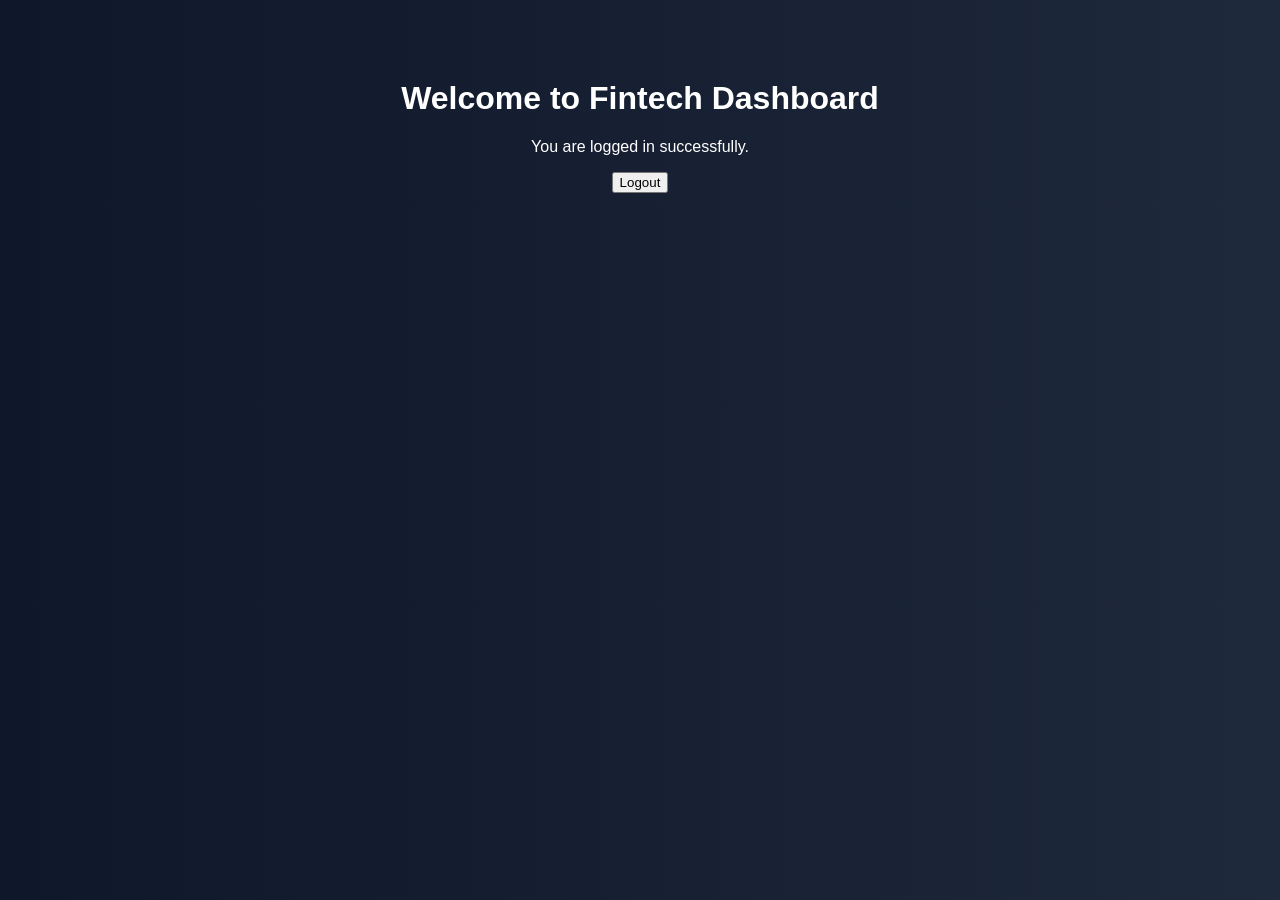
==== dashboard.html @ afb82237 "Final working Citiigroup version" ====
<!DOCTYPE html>
<html>
<head>
    <title>Dashboard</title>
    <link rel="stylesheet" href="style.css">
</head>
<body>
    <h1>Welcome to Fintech Dashboard</h1>
    <p>You are logged in successfully.</p>

    <button onclick="logout()">Logout</button>

    <script>
        function logout() {
            window.location.href = "index.html";
        }
    </script>
</body>
</html>
---- style.css ----
body {
    font-family: Arial, sans-serif;
    background: linear-gradient(to right, #0f172a, #1e293b);
    color: white;
    text-align: center;
    margin-top: 80px;
}

h1 {
    font-size: 32px;
}

.card {
    background: white;
    color: black;
    padding: 20px;
    margin: 20px auto;
    width: 250px;
    border-radius: 10px;
}
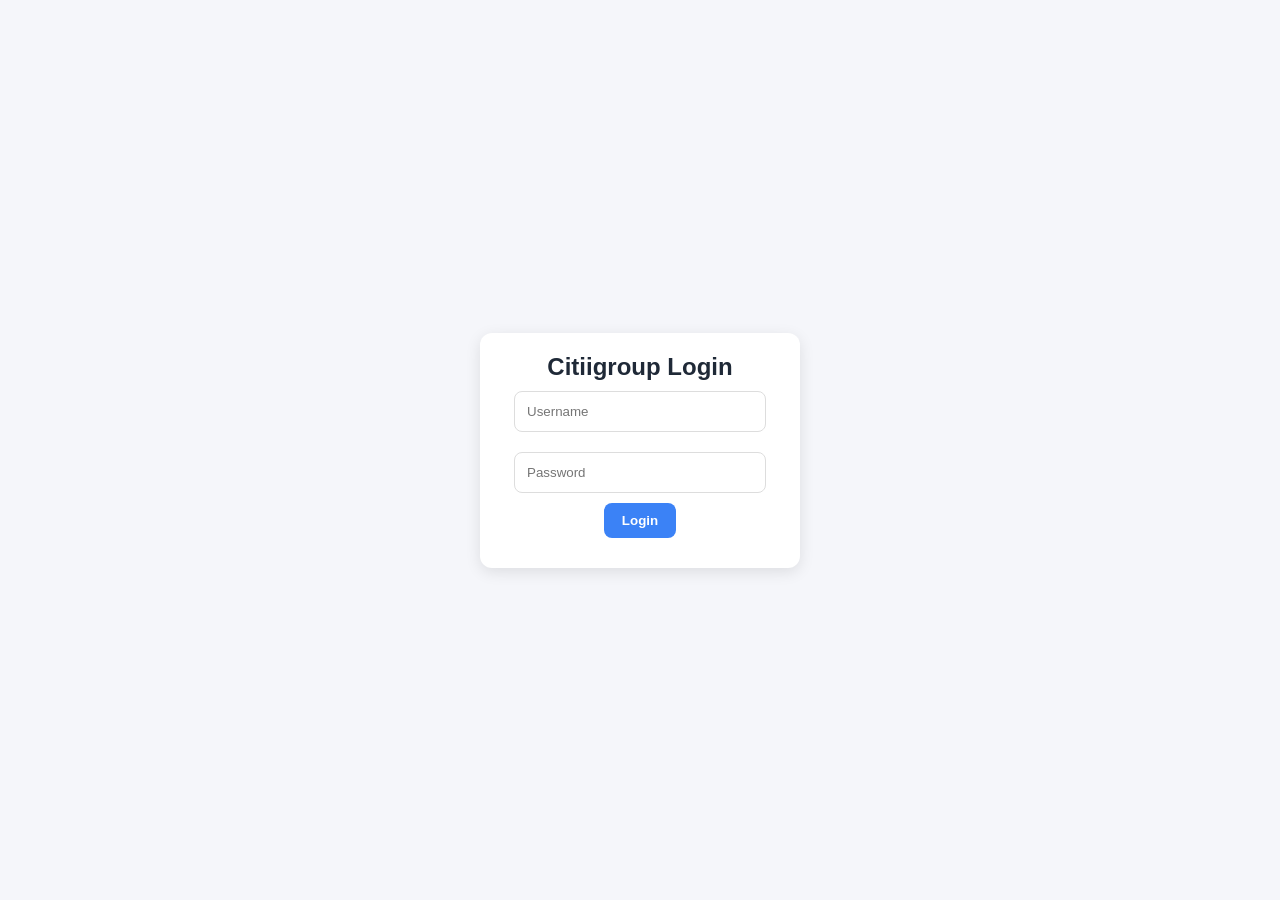
==== commit 0b438439: "Fix auth system with session and logout" ====
--- a/dashboard.html
+++ b/dashboard.html
@@ -1,19 +1,36 @@
 <!DOCTYPE html>
-<html>
+<html lang="en">
 <head>
-    <title>Dashboard</title>
-    <link rel="stylesheet" href="style.css">
+<meta charset="UTF-8">
+<title>Citiigroup Dashboard</title>
+
+<link rel="stylesheet" href="assets/css/style.css">
 </head>
+
 <body>
-    <h1>Welcome to Fintech Dashboard</h1>
-    <p>You are logged in successfully.</p>
 
-    <button onclick="logout()">Logout</button>
+<header>
+<div class="container">
+<h2>Citiigroup Dashboard</h2>
+<button id="logoutBtn">Logout</button>
+</div>
+</header>
 
-    <script>
-        function logout() {
-            window.location.href = "index.html";
-        }
-    </script>
+<main class="container">
+
+<div class="card">
+<h3>Available Balance</h3>
+<h1>$896,000.00</h1>
+</div>
+
+<div class="card">
+<h3>Welcome Back</h3>
+<p>You are logged into Citiigroup demo banking system.</p>
+</div>
+
+</main>
+
+<script src="assets/js/auth.js"></script>
+
 </body>
 </html>
--- a/assets/css/style.css
+++ b/assets/css/style.css
@@ -0,0 +1,109 @@
+/* GLOBAL RESET */
+* {
+margin: 0;
+padding: 0;
+box-sizing: border-box;
+font-family: Arial, sans-serif;
+}
+
+/* BODY */
+body {
+background: #f5f6fa;
+color: #1f2937;
+}
+
+/* CENTER LOGIN PAGE */
+.center {
+display: flex;
+justify-content: center;
+align-items: center;
+height: 100vh;
+}
+
+/* CARD STYLE */
+.card {
+background: white;
+padding: 20px;
+width: 320px;
+border-radius: 12px;
+box-shadow: 0 4px 15px rgba(0,0,0,0.1);
+text-align: center;
+}
+
+/* INPUTS */
+input {
+width: 90%;
+padding: 12px;
+margin: 10px 0;
+border: 1px solid #ddd;
+border-radius: 8px;
+outline: none;
+}
+
+/* BUTTON */
+button {
+padding: 10px 18px;
+background: #3b82f6;
+color: white;
+border: none;
+border-radius: 8px;
+cursor: pointer;
+font-weight: bold;
+transition: 0.3s;
+}
+
+button:hover {
+background: #2563eb;
+}
+
+/* HEADER */
+header {
+display: flex;
+justify-content: space-between;
+align-items: center;
+padding: 15px 20px;
+background: #1e3a8a;
+color: white;
+}
+
+/* DASHBOARD CARD */
+.balance-card {
+background: linear-gradient(135deg, #3b82f6, #1e40af);
+color: white;
+padding: 25px;
+border-radius: 15px;
+margin: 20px;
+}
+
+/* MENU LINKS */
+.menu {
+display: flex;
+gap: 15px;
+padding: 20px;
+}
+
+.menu a {
+text-decoration: none;
+color: #3b82f6;
+font-weight: bold;
+}
+
+/* TRANSACTIONS LIST */
+ul {
+list-style: none;
+padding: 20px;
+}
+
+li {
+background: white;
+padding: 12px;
+margin: 8px 0;
+border-radius: 8px;
+box-shadow: 0 2px 6px rgba(0,0,0,0.05);
+}
+
+/* LOGIN MESSAGE */
+#msg {
+color: red;
+margin-top: 10px;
+}
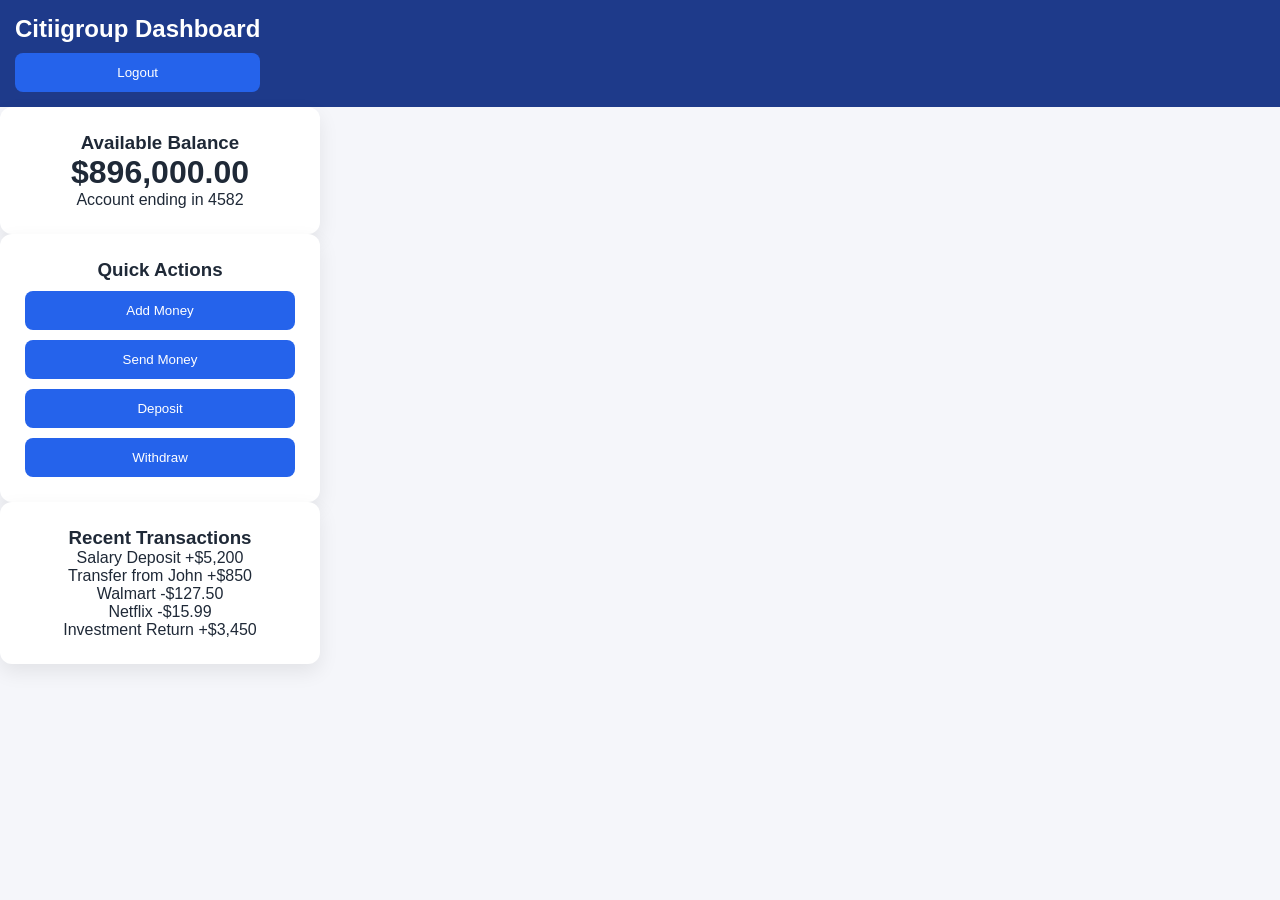
==== commit 5a198db7: "fix login system" ====
--- a/dashboard.html
+++ b/dashboard.html
@@ -18,14 +18,57 @@
 
 <main class="container">
 
-<div class="card">
+<!-- BALANCE CARD -->
+<div class="card balance">
 <h3>Available Balance</h3>
 <h1>$896,000.00</h1>
+<p>Account ending in 4582</p>
 </div>
 
+<!-- QUICK ACTIONS -->
 <div class="card">
-<h3>Welcome Back</h3>
-<p>You are logged into Citiigroup demo banking system.</p>
+<h3>Quick Actions</h3>
+
+<div class="btn-row">
+<button class="btn-small">Add Money</button>
+<button class="btn-small">Send Money</button>
+<button class="btn-small">Deposit</button>
+<button class="btn-small">Withdraw</button>
+</div>
+</div>
+
+<!-- TRANSACTIONS -->
+<div class="card">
+<h3>Recent Transactions</h3>
+
+<div class="list">
+
+<div class="item">
+<span>Salary Deposit</span>
+<span class="positive">+$5,200</span>
+</div>
+
+<div class="item">
+<span>Transfer from John</span>
+<span class="positive">+$850</span>
+</div>
+
+<div class="item">
+<span>Walmart</span>
+<span class="negative">-$127.50</span>
+</div>
+
+<div class="item">
+<span>Netflix</span>
+<span class="negative">-$15.99</span>
+</div>
+
+<div class="item">
+<span>Investment Return</span>
+<span class="positive">+$3,450</span>
+</div>
+
+</div>
 </div>
 
 </main>
--- a/assets/css/style.css
+++ b/assets/css/style.css
@@ -1,109 +1,86 @@
-/* GLOBAL RESET */
+/* ===== Global Reset ===== */
 * {
-margin: 0;
-padding: 0;
-box-sizing: border-box;
-font-family: Arial, sans-serif;
+  margin: 0;
+  padding: 0;
+  box-sizing: border-box;
+  font-family: Arial, sans-serif;
 }
 
-/* BODY */
 body {
-background: #f5f6fa;
-color: #1f2937;
+  background: #f5f6fa;
+  color: #1f2937;
 }
 
-/* CENTER LOGIN PAGE */
+/* ===== Layout ===== */
 .center {
-display: flex;
-justify-content: center;
-align-items: center;
-height: 100vh;
+  display: flex;
+  justify-content: center;
+  align-items: center;
+  height: 100vh;
 }
 
-/* CARD STYLE */
+/* ===== Card ===== */
 .card {
-background: white;
-padding: 20px;
-width: 320px;
-border-radius: 12px;
-box-shadow: 0 4px 15px rgba(0,0,0,0.1);
-text-align: center;
+  background: white;
+  padding: 25px;
+  border-radius: 12px;
+  width: 320px;
+  box-shadow: 0 8px 20px rgba(0,0,0,0.08);
+  text-align: center;
 }
 
-/* INPUTS */
+/* ===== Inputs ===== */
 input {
-width: 90%;
-padding: 12px;
-margin: 10px 0;
-border: 1px solid #ddd;
-border-radius: 8px;
-outline: none;
+  width: 100%;
+  padding: 12px;
+  margin: 10px 0;
+  border: 1px solid #d1d5db;
+  border-radius: 8px;
+  outline: none;
 }
 
-/* BUTTON */
+input:focus {
+  border-color: #3b82f6;
+}
+
+/* ===== Buttons ===== */
 button {
-padding: 10px 18px;
-background: #3b82f6;
-color: white;
-border: none;
-border-radius: 8px;
-cursor: pointer;
-font-weight: bold;
-transition: 0.3s;
+  width: 100%;
+  padding: 12px;
+  background: #2563eb;
+  color: white;
+  border: none;
+  border-radius: 8px;
+  cursor: pointer;
+  margin-top: 10px;
 }
 
 button:hover {
-background: #2563eb;
+  background: #1d4ed8;
 }
 
-/* HEADER */
+/* ===== Dashboard ===== */
 header {
-display: flex;
-justify-content: space-between;
-align-items: center;
-padding: 15px 20px;
-background: #1e3a8a;
-color: white;
+  background: #1e3a8a;
+  color: white;
+  padding: 15px;
+  display: flex;
+  justify-content: space-between;
+  align-items: center;
 }
 
-/* DASHBOARD CARD */
-.balance-card {
-background: linear-gradient(135deg, #3b82f6, #1e40af);
-color: white;
-padding: 25px;
-border-radius: 15px;
-margin: 20px;
-}
-
-/* MENU LINKS */
 .menu {
-display: flex;
-gap: 15px;
-padding: 20px;
+  margin-top: 20px;
+  display: flex;
+  gap: 10px;
+  justify-content: center;
 }
 
 .menu a {
-text-decoration: none;
-color: #3b82f6;
-font-weight: bold;
+  text-decoration: none;
+  padding: 10px 15px;
+  background: white;
+  border-radius: 8px;
+  color: #1e3a8a;
+  font-weight: bold;
 }
-
-/* TRANSACTIONS LIST */
-ul {
-list-style: none;
-padding: 20px;
-}
-
-li {
-background: white;
-padding: 12px;
-margin: 8px 0;
-border-radius: 8px;
-box-shadow: 0 2px 6px rgba(0,0,0,0.05);
-}
-
-/* LOGIN MESSAGE */
-#msg {
-color: red;
-margin-top: 10px;
-}
